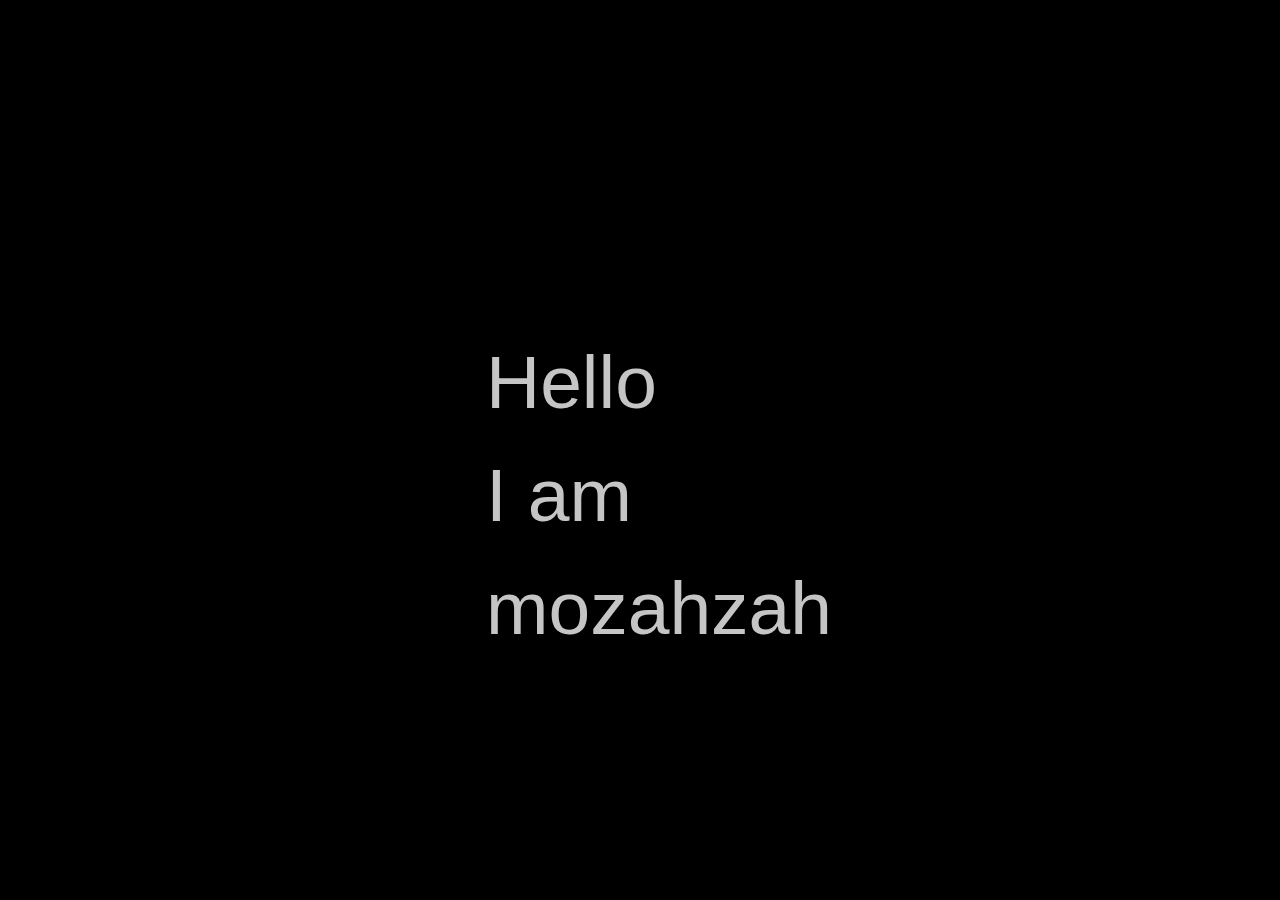
==== home.html @ 397f4d0a "Git init" ====
<!-- 
SPDX-License-Identifier: GPL-2.0-only
Copyright © 2024 mozahzah. All rights reserved.
Author: mozahzah 
-->

<!DOCTYPE html>
<html lang="en">
  <head>
    <meta charset="UTF-8" name="viewport" content="width=device-width, initial-scale=1">
    <link rel="stylesheet" href="style.css">
  </head>
  <body class="home-body">
    <iframe id="home-background-video" class="background-video" src="https://player.vimeo.com/video/541097000?muted=1&autoplay=1&loop=1&background=1&controls=0" 
            frameborder="0" allow="autoplay; fullscreen; picture-in-picture">
    </iframe>
    <div class="home-nav-button-container">
        <button class="home-nav-button" onclick="window.location.href='https://mozahzah.io/about'">
          <span class="intro-text">Hello</span>
          <span class="hover-text">About</span>
        </button>
        <button class="home-nav-button" onclick="window.location.href='https://mozahzah.io/portfolio'">
          <span class="intro-text">I am</span>
          <span class="hover-text">Portfolio</span>
        </button>
        <button class="home-nav-button" onclick="window.location.href='https://mozahzah.io/contact'">
          <span class="intro-text">mozahzah</span>
          <span class="hover-text">Contact</span>
        </button>
    </div>
    <script src="https://code.jquery.com/jquery-3.6.0.min.js"></script>
    <script type="module" src="./src/home.js"></script>
  </body>
</html>
---- style.css ----
/* 
SPDX-License-Identifier: GPL-2.0-only
Copyright © 2024 mozahzah. All rights reserved.
Author: mozahzah 
*/

body 
{
    margin: 0;
    height: 100vh;
    display: flex;
    justify-content: center;
    align-items: center;
    background-color: #000000;
    cursor: crosshair;
}

.background-video 
{
    position: fixed;
    top: 50%;
    left: 50%;
    transform: translate(-50%, -50%);
    width: 3840px;   /* 4K width */
    height: 2160px;  /* 4K height */
    pointer-events: none;
    opacity: 30%;
    z-index: -1;
}

@media screen and (max-width: 3840px) 
{
    .background-video 
    { 
        width: 2560px;   /* 2K/QHD width */
        height: 1440px;  /* 2K/QHD height */
    }
}
@media screen and (max-width: 2560px) 
{
    .background-video 
    {
        width: 1920px;   /* Full HD width */
        height: 1080px;  /* Full HD height */
    }
}

.home-nav-button-container
{
    display: flex; 
    flex-direction: column; 
    align-items: start;
    gap: 25px;
    width: 25vw;
    height: 50vh;
    margin-top: 25vh;
}

.home-nav-button 
{
    width: 70%;
    cursor: pointer;
    color: rgba(0,0,0,1);
    background-color: rgba(0,0,0,0);
    border: none;
    outline: none;
    text-align: left;
}

.intro-text 
{
    display:block; color:#c5c5c5;
}
.hover-text 
{
    display:none;  color: rgb(165, 31, 31);
}
.home-nav-button:hover .intro-text 
{
    display:none;
}
.home-nav-button:hover .hover-text 
{
    display:block;
}

/*Responsive Font Size*/
@media screen and (min-width: 601px) 
{
    .intro-text 
    {
        font-size: 75px;
    }
}
@media screen and (max-width: 600px) 
{
    .intro-text 
    {
        font-size: 42px;
    }
}
@media screen and (min-width: 601px) 
{
    .hover-text 
    {
        font-size: 75px;
    }
}
@media screen and (max-width: 600px) 
{
    .hover-text 
    {
        font-size: 42px;
    }
}


/* Animation Start */   
@keyframes bouncem {
0% {margin-bottom: 20px;}
50% {margin-bottom: 30px;}
100% {margin-bottom: 20px;}}

#touch-anywhere {animation-name: bouncem; animation-duration: 1s;
animation-iteration-count: infinite;animation-timing-function: ease-out;}

  .goLeft {-webkit-transition: all 2s ease;  
 -moz-transition: all 2s ease;  
 -o-transition: all 2s ease;  
 -ms-transition: all 2s ease;  
 transition: all 2s ease;
opacity:0%;
-webkit-transform: translate(60vh);
-moz-transform: translate(60vh);  
 -o-transform: translate(60vh);  
 -ms-transform: translate(60vh);  
 transform: translate(60vh);}

.goRight {-webkit-transition: all 2s ease;  
 -moz-transition: all 2s ease;  
 -o-transition: all 2s ease;  
 -ms-transition: all 2s ease;  
 transition: all 2s ease;
opacity:0%;
-webkit-transform: translate(-60vh);
-moz-transform: translate(-60vh);  
 -o-transform: translate(-60vh);  
 -ms-transform: translate(-60vh);  
 transform: translate(-60vh);}

.goDown {-webkit-transition: all 2s ease;  
 -moz-transition: all 2s ease;  
 -o-transition: all 2s ease;  
 -ms-transition: all 2s ease;  
 transition: all 2s ease;
opacity:0%;
-webkit-transform: translate(0, 60vh);
-moz-transform: translate(0, 60vh);  
 -o-transform: translate(0, 60vh);  
 -ms-transform: translate(0, 60vh);  
 transform: translate(0, 60vh);}

.show {-webkit-transition: all 2s ease;  
 -moz-transition: all 2s ease;  
 -o-transition: all 2s ease;  
 -ms-transition: all 2s ease;  
 transition: all 2s ease;
opacity:100% !important;
 }
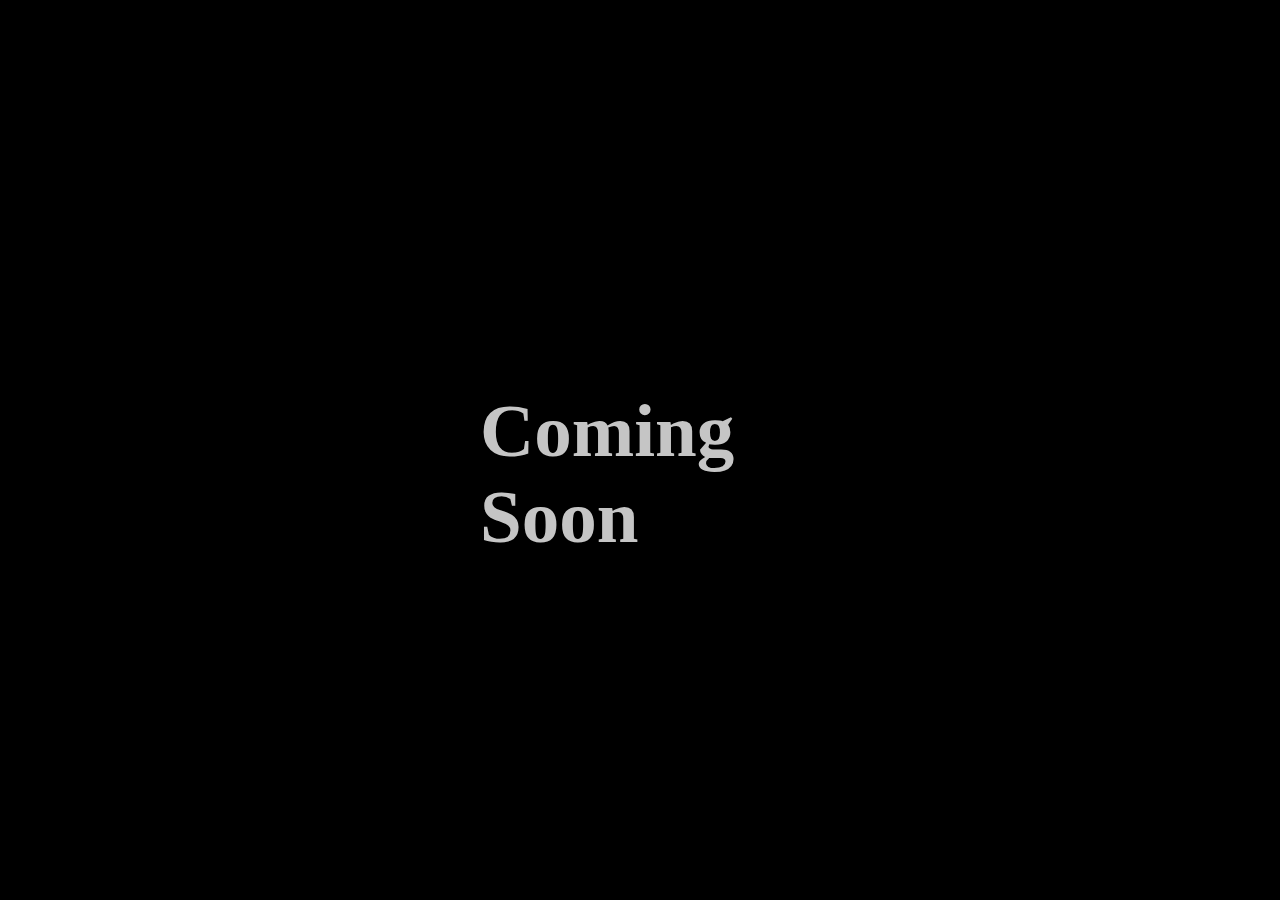
==== commit ad470490: "Adding coming soon" ====
--- a/home.html
+++ b/home.html
@@ -15,7 +15,7 @@
             frameborder="0" allow="autoplay; fullscreen; picture-in-picture">
     </iframe>
     <div class="home-nav-button-container">
-        <button class="home-nav-button" onclick="window.location.href='https://mozahzah.io/about'">
+        <!-- <button class="home-nav-button" onclick="window.location.href='https://mozahzah.io/about'">
           <span class="intro-text">Hello</span>
           <span class="hover-text">About</span>
         </button>
@@ -26,9 +26,10 @@
         <button class="home-nav-button" onclick="window.location.href='https://mozahzah.io/contact'">
           <span class="intro-text">mozahzah</span>
           <span class="hover-text">Contact</span>
-        </button>
+        </button> -->
+        <h1 class="intro-text">Coming Soon</h1>
     </div>
-    <script src="https://code.jquery.com/jquery-3.6.0.min.js"></script>
-    <script type="module" src="./src/home.js"></script>
+    <!-- <script src="https://code.jquery.com/jquery-3.6.0.min.js"></script>
+    <script type="module" src="./src/home.js"></script> -->
   </body>
 </html>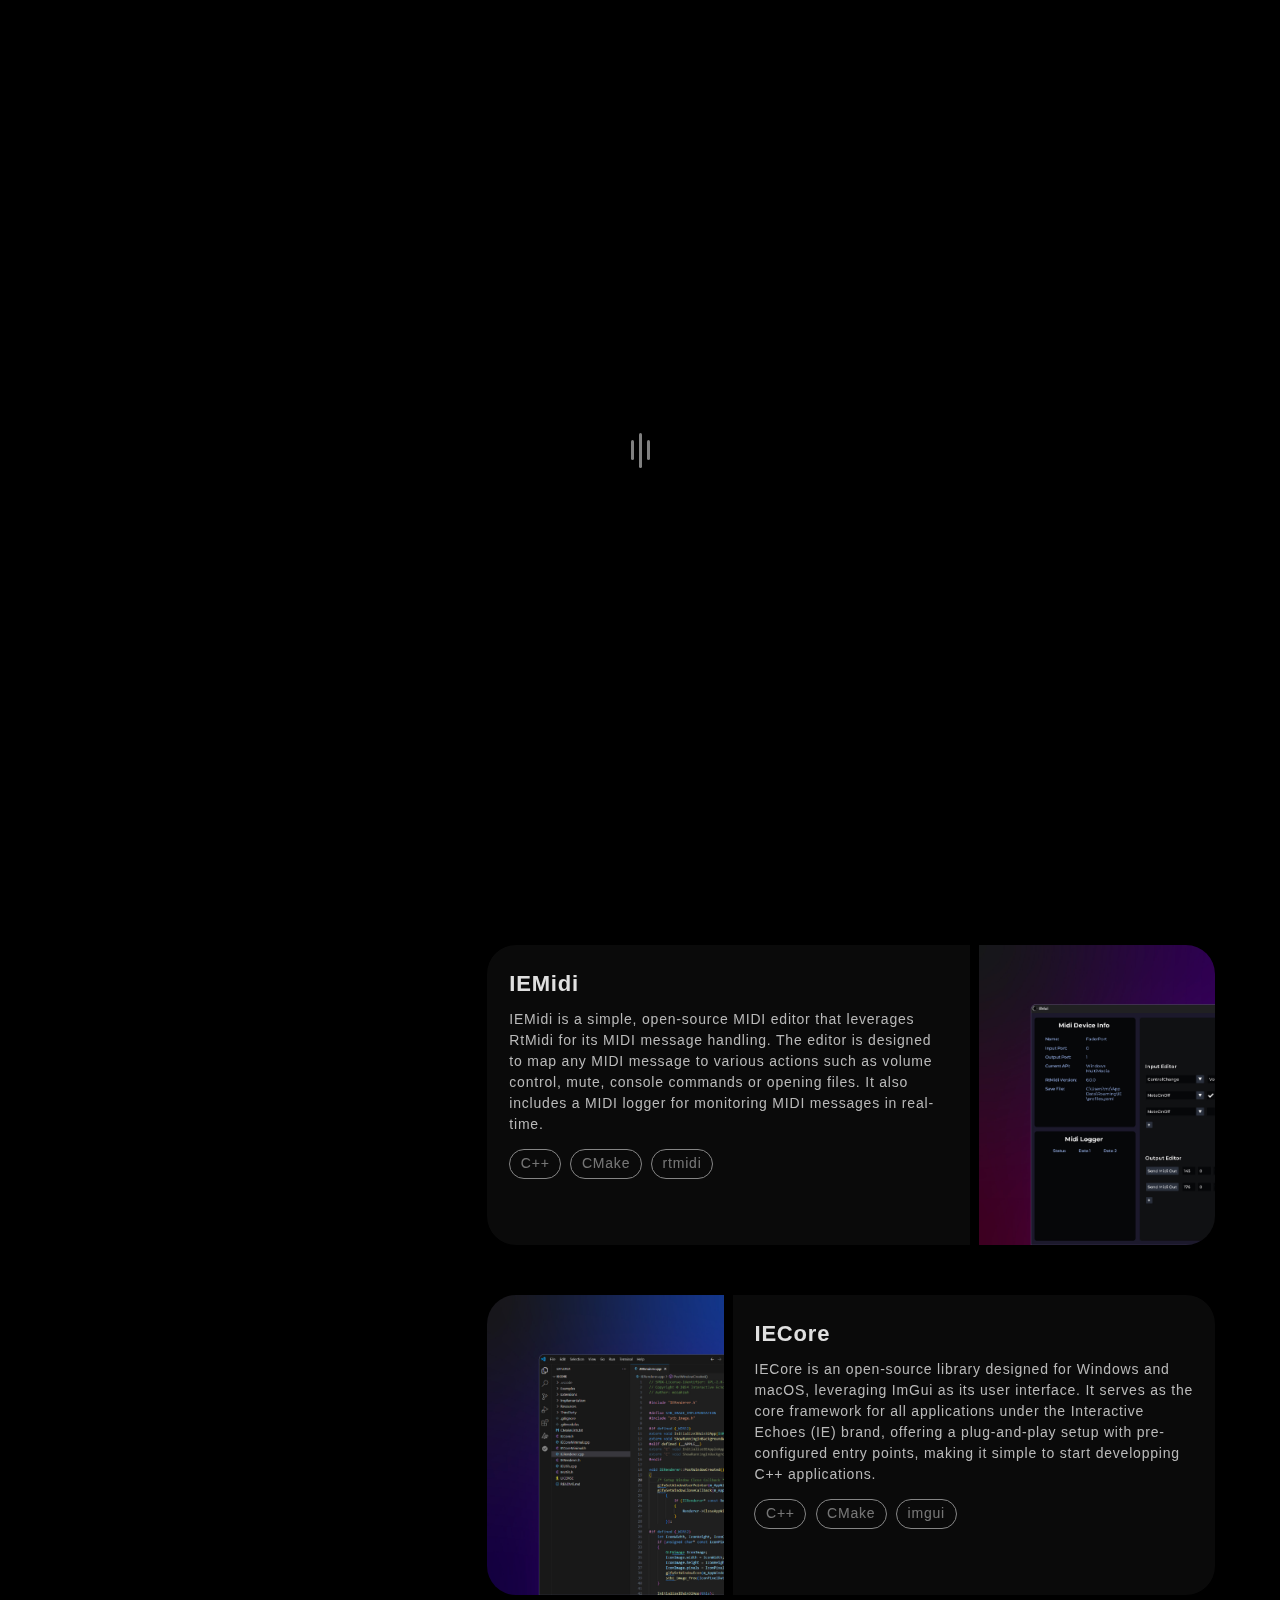
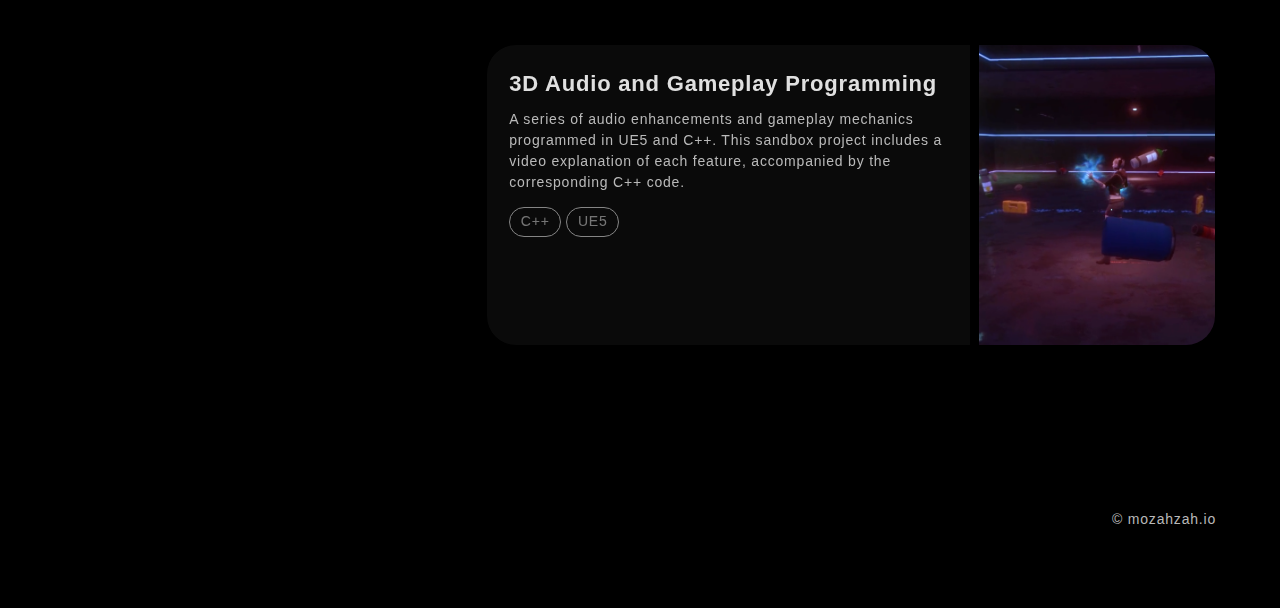
==== commit dbb1b63a: "restructuring" ====
--- a/home.html
+++ b/home.html
@@ -8,28 +8,81 @@
 <html lang="en">
   <head>
     <meta charset="UTF-8" name="viewport" content="width=device-width, initial-scale=1">
-    <link rel="stylesheet" href="style.css">
+    <link rel="stylesheet" href="Styles/home-style.css">
   </head>
-  <body class="home-body">
-    <iframe id="home-background-video" class="background-video" src="https://player.vimeo.com/video/541097000?muted=1&autoplay=1&loop=1&background=1&controls=0" 
-            frameborder="0" allow="autoplay; fullscreen; picture-in-picture">
-    </iframe>
-    <div class="home-nav-button-container">
-        <!-- <button class="home-nav-button" onclick="window.location.href='https://mozahzah.io/about'">
-          <span class="intro-text">Hello</span>
-          <span class="hover-text">About</span>
-        </button>
-        <button class="home-nav-button" onclick="window.location.href='https://mozahzah.io/portfolio'">
-          <span class="intro-text">I am</span>
-          <span class="hover-text">Portfolio</span>
-        </button>
-        <button class="home-nav-button" onclick="window.location.href='https://mozahzah.io/contact'">
-          <span class="intro-text">mozahzah</span>
-          <span class="hover-text">Contact</span>
-        </button> -->
-        <h1 class="intro-text">Coming Soon</h1>
+  <body id="home-body">
+    <div id="loader-container">
+      <div id="loader">
+        <span class="bar"></span>
+        <span class="bar"></span>
+        <span class="bar"></span>
+      </div>
     </div>
-    <!-- <script src="https://code.jquery.com/jquery-3.6.0.min.js"></script>
-    <script type="module" src="./src/home.js"></script> -->
+    <div id="main-section">
+      <div id="fixed-info-section">
+        <div id="home-background-video-container">
+          <iframe 
+          id="home-background-video" 
+          src="https://player.vimeo.com/video/541097000?muted=1&autoplay=1&loop=1&background=1&controls=0" 
+          frameborder="0" 
+          allow="autoplay; fullscreen; picture-in-picture">
+          </iframe>
+          <div id="home-background-video-overlay"></div>
+        </div>
+        <div>
+        <h1>Mo Zahzah</h1>
+        <h2>Audio Developer</h2>
+        </div>
+        <nav class="side-nav" id="home-nav">
+          <ul class="side-nav-list">
+            <li class="side-nav-list-item">
+              <a href="#about-section">
+                <span class="side-nav-text">About</span>
+                <span></span>
+              </a>
+            </li>
+            <li class="side-nav-list-item">
+              <a href="#projects-section">
+                <span class="side-nav-text">Projects</span>
+                <span></span>
+              </a>
+            </li>
+          </ul>
+        </nav>
+        <div id="social-links">
+          <a id="github" class="social-btn" href="https://www.github.com/mozahzah" target="_blank">
+            <svg viewBox="0 0 24 24" height="24" width="24" xmlns="http://www.w3.org/2000/svg"><path d="M12 0c-6.626 0-12 5.373-12 12 0 5.302 3.438 9.8 8.207 11.387.599.111.793-.261.793-.577v-2.234c-3.338.726-4.033-1.416-4.033-1.416-.546-1.387-1.333-1.756-1.333-1.756-1.089-.745.083-.729.083-.729 1.205.084 1.839 1.237 1.839 1.237 1.07 1.834 2.807 1.304 3.492.997.107-.775.418-1.305.762-1.604-2.665-.305-5.467-1.334-5.467-5.931 0-1.311.469-2.381 1.236-3.221-.124-.303-.535-1.524.117-3.176 0 0 1.008-.322 3.301 1.23.957-.266 1.983-.399 3.003-.404 1.02.005 2.047.138 3.006.404 2.291-1.552 3.297-1.23 3.297-1.23.653 1.653.242 2.874.118 3.176.77.84 1.235 1.911 1.235 3.221 0 4.609-2.807 5.624-5.479 5.921.43.372.823 1.102.823 2.222v3.293c0 .319.192.694.801.576 4.765-1.589 8.199-6.086 8.199-11.386 0-6.627-5.373-12-12-12z"></path></svg>
+          </a>
+          <a id="linkedin" class="social-btn" href="https://www.linkedin.com/in/mozahzah/" target="_blank">
+            <svg viewBox="0 0 24 24" height="24" width="24" xmlns="http://www.w3.org/2000/svg"><path d="M4.98 3.5c0 1.381-1.11 2.5-2.48 2.5s-2.48-1.119-2.48-2.5c0-1.38 1.11-2.5 2.48-2.5s2.48 1.12 2.48 2.5zm.02 4.5h-5v16h5v-16zm7.982 0h-4.968v16h4.969v-8.399c0-4.67 6.029-5.052 6.029 0v8.399h4.988v-10.131c0-7.88-8.922-7.593-11.018-3.714v-2.155z"></path></svg>
+          </a>
+        </div>
+      </div>
+      <div id="content-section">
+        <div id="about-section">
+        <h2 class="content-section-title">About</h2>
+        <div id="about-text-section">
+          <p>
+          I’m a developer passionate about crafting intuitive tools that empower audio professionals and address the unique needs of the audio domain.
+          </p>
+          <p>
+          My favorite areas of work include designing and maintaining systems such as multithreaded callback frameworks, game-engine side voice managers, and interactive scripting systems. I also have experience integrating event-based audio engines like WWISE into real-time environments, tackling complex challenges such as sequencer runtime synchronization and real-time parameter control.
+          </p>
+          <p>
+          Currently, I’m a game audio programmer at Archetype Entertainment working on EXODUS (exodusgame.com), a AAA sci-fi RPG, where I design and engineer a wide range of audio systems. 
+          </p>
+        </div>
+        </div>
+        <div id="projects-section">
+        <h2 class="content-section-title">Projects</h2>
+        </div>
+      </div>
+    </div>
+    <div class="footer">
+      <p>© mozahzah.io</p>
+    </div>
+    <script src="https://code.jquery.com/jquery-3.6.0.min.js"></script>
+    <script src="https://player.vimeo.com/api/player.js"></script>
+    <script type="module" src="../Scripts/home.js"></script>
   </body>
 </html>--- a/Styles/home-style.css
+++ b/Styles/home-style.css
@@ -0,0 +1,610 @@
+/* 
+SPDX-License-Identifier: GPL-2.0-only
+Copyright © 2024 mozahzah. All rights reserved.
+Author: mozahzah 
+*/
+
+:root 
+{
+  /* Colors */
+  --primary-font-color: #e0e0e0;
+  --secondary-color: #707070;
+
+  /* Animation */
+  --animation-time: 0.3s;
+
+  /* Colors */
+  --red: #E50914;
+
+  /* Fx */
+  --white-box-shadow: 0 0 15px rgba(255, 255, 255, 0.3);
+  --border-radius: 30px;
+}
+
+* /* Global */
+{
+    font-family: "Assistant", sans-serif;
+    font-optical-sizing: none;
+    font-weight: 200;
+    font-style: normal;
+    letter-spacing: 0.8px;
+    line-height: 1.5;
+    font-size: 14px;
+    color: var(--primary-font-color);
+    word-wrap: break-word;
+    overflow-wrap: break-word;
+    scroll-behavior: smooth;
+}
+
+
+/* Headers */
+
+
+h1
+{
+  font-family: "Space Grotesk", sans-serif;
+  font-optical-sizing: auto;
+  font-weight: 500;
+  font-style: normal;
+  letter-spacing: 2px;
+  padding: 0;
+  margin: 0;
+  font-size: 44px;
+}
+
+h2
+{
+  font-family: "Space Grotesk", sans-serif;
+  font-optical-sizing: auto;
+  color: var(--secondary-color);
+  font-weight: 200;
+  font-style: normal;
+  padding: 0;
+  margin: 0;
+  font-size: 26px;
+}
+
+h3
+{
+  font-family: "Assistant", sans-serif;
+  font-optical-sizing: auto;
+  color: var(--primary-color);
+  font-weight: 600;
+  font-style: normal;
+  padding: 0;
+  margin: 0;
+  font-size: 26px;
+}
+
+p
+{
+  margin-top: 0;
+  color: rgb(185, 185, 185);
+}
+
+
+/* Body and Background */
+
+
+body 
+{
+    margin: 0;
+    height: 100%;
+    background-color: #000000;
+    cursor: crosshair;
+}
+
+#home-background-video-container 
+{
+  position: absolute;
+  left: -10%;
+  top: -10%;
+  height: 90%;
+  width: 90%;
+  transition: all 0.4s linear;
+  pointer-events: none;
+  z-index: -1;
+  overflow: hidden;
+}
+
+#home-background-video 
+{
+  position: absolute;
+  top: 0;
+  left: 0;
+  width: 100%;
+  height: 100%;
+  transform: scale(1.7);
+  z-index: -2;
+  opacity: 0.2; 
+  pointer-events: none;
+  overflow: hidden;
+}
+
+#home-background-video-overlay 
+{
+  position: absolute;
+  top: 0;
+  left: 0;
+  width: 100%;
+  height: 100%;
+  background: radial-gradient(
+    ellipse at center,
+    rgba(0, 0, 0, 0) 20%,
+    rgba(0, 0, 0) 50%,
+    rgb(0, 0, 0) 100%
+);
+  z-index: -1;
+  pointer-events: none;
+  overflow: hidden;
+}
+
+
+/* Content */
+
+
+#main-section
+{
+    padding-top: 5%;
+    display: flex;
+    flex-direction: row;
+    align-items: start;
+    justify-content: end;
+    padding-right: 5%;
+}
+
+#fixed-info-section
+{
+    position: fixed;
+    width: 40%;
+    height: 80%;
+    left: 0;
+    display: flex;
+    flex-direction: column;
+    align-items: start;
+    justify-content: space-between;
+    padding-left: 10%;
+    overflow: hidden;
+}
+
+
+/* Content Section */
+
+
+#content-section
+{
+    width: 60%;
+    margin-top: 1%;
+    display: flex;
+    flex-direction: column;
+    align-items: start;
+    gap: 150px;
+    z-index: 1;
+}
+
+.content-section-title
+{
+  color: var(--primary-color);
+}
+
+#about-section
+{
+  display: flex;
+  flex-direction: column;
+  align-items: start;
+  gap: 30px;
+}
+
+#projects-section
+{
+  display: flex;
+  flex-direction: column;
+  align-items: start;
+  gap: 50px;
+}
+
+.project-container 
+{
+  display: flex;
+  flex-direction: row;
+  align-items: start;
+  padding: 0% 0% 0% 0%;
+  transition: all var(--animation-time) ease;
+  width: 100%;
+  height: 300px;
+  gap: 7px;
+  border-radius: var(--border-radius);
+}
+
+.project-container-hovered
+{
+  box-shadow: var(--white-box-shadow);
+  .project-image-wrapper
+  {
+    transform: scale(1.1);
+    border-radius: var(--border-radius);
+    cursor: pointer;
+  }
+
+  .arrow
+  {
+    opacity: 0.7;
+  }
+}
+
+.project-container:hover 
+{
+  box-shadow: var(--white-box-shadow);
+  .project-image-wrapper
+  {
+    transform: scale(1.1);
+    border-radius: var(--border-radius);
+    cursor: pointer;
+  }
+
+  .arrow
+  {
+    opacity: 0.7;
+  }
+}
+
+.project-text-section
+{
+  width: 65%;
+  height: 100%;
+  padding-left: 3%;
+  padding-right: 3%;
+  display: flex;
+  flex-direction: column;
+  align-items: start;
+  background-color: rgb(10, 10, 10);
+  border:rgb(0, 0, 0);
+  border-style: solid;
+  border-width: 1px;
+}
+
+.project-title
+{
+  margin-top: 5%;
+  margin-bottom: 2%;
+  font-size: 22px;
+}
+
+.project-tools
+{
+  display: flex;
+  flex-direction: row;
+  gap: 5%;
+}
+
+.project-tools-item
+{
+  display: flex;
+  align-items: center;
+  justify-content: center;
+  padding-top: .25rem;
+  padding-bottom: .25rem;
+  padding-left: .75rem;
+  padding-right: .75rem;
+  border-radius: 9999px;
+  border: white;
+  border-style: solid;
+  border-width: 1px;
+  opacity: 0.5;
+}
+
+.project-image-wrapper
+{
+  position: relative;
+  width: 35%;
+  height: 100%;
+  overflow: hidden;
+  transition: all var(--animation-time) ease;
+  border:rgb(0, 0, 0);
+  border-style: solid;
+  border-width: 1px;
+}
+
+.arrow
+{
+  position: absolute;
+  font-size: 30px;
+  font-weight: bold;
+  transform: rotate(-45deg);
+  right: 10px;
+  transition: all var(--animation-time) ease;
+  opacity: 0;
+}
+
+.project-image-wrapper img 
+{
+  width: 100%;
+  height: 100%;
+  object-fit: cover;
+  transition: transform var(--animation-time) ease;
+  top: 0;
+  left: 0;
+}
+
+.add-right-border-radius
+{
+  border-top-right-radius: var(--border-radius);
+  border-bottom-right-radius: var(--border-radius);
+}
+
+.add-left-border-radius
+{
+  border-top-left-radius: var(--border-radius);
+  border-bottom-left-radius: var(--border-radius);
+}
+
+
+/* Footer */
+
+
+.footer
+{
+  height: 200px;
+  display: flex;
+  align-items: end;
+  justify-content: end;
+  padding-right: 5%;
+  padding-bottom: 5%;
+}
+
+
+/* Nav */
+
+
+.side-nav
+{
+  margin-top: 0%;
+}
+
+.side-nav-list 
+{
+  list-style: none;
+  padding: 0;
+  margin: 0;
+  display: flex;
+  flex-direction: column;
+  gap: 10px;
+}
+
+.side-nav-list-item
+{
+  position: relative;
+  display: flex;
+  flex-direction: row;
+}
+
+.side-nav-list-item a
+{
+  text-decoration: none;
+}
+
+.side-nav-text
+{
+  color: var(--secondary-color);
+  font-size: 18px;
+  font-weight: 500;
+  font-family: "Space Grotesk", sans-serif;
+  transition: all var(--animation-time) ease;
+}
+
+.side-nav-list-item a span:last-child
+{
+  display: block;
+  width: 100%;
+  height: 2px;
+  background-color: var(--red);
+  margin-bottom: 5px; 
+  transition: transform var(--animation-time) ease;
+  transform: scaleX(0);
+}
+
+.side-nav-list-item a:hover span:last-child 
+{
+  transform: scaleX(1);
+  transform-origin: left;
+}
+
+.side-nav-list-item a:hover .side-nav-text
+{
+  color: var(--primary-font-color);
+}
+
+.side-nav-list-item a.active span:last-child 
+{
+  transform: scaleX(1);
+  transform-origin: left;
+}
+
+.side-nav-list-item a.active .side-nav-text
+{
+  color: var(--primary-font-color);
+}
+
+
+/* Social Links */
+
+
+#social-links
+{
+  display: flex;
+  flex-direction: row;
+}
+
+.social-btn 
+{
+  display: flex;
+  align-items: center;
+  justify-content: center;
+  cursor: pointer;
+  height: 40px;
+  width: 40px;
+  color: #333;
+  border-radius: 10px;
+  box-shadow: 0px 10px 10px rgba(0,0,0,0.1);
+  background: rgba(255, 255, 255, 0.05);
+  margin: 5px;
+  transition: var(--animation-time) ease;
+}
+
+.social-btn svg 
+{
+  height: 24px;
+  width: 24px;
+}
+
+.social-btn:hover 
+{
+  transform: scale(1.2);
+  border-radius: 5px;
+}
+
+#linkedin svg 
+{
+  fill: #0e76a8;
+}
+
+#github svg
+{
+  fill: #333;
+}
+
+
+/* Responsiveness */
+
+
+@media screen and (max-width: 900px) 
+{
+  *
+  {
+    font-size: 12px;
+  }
+
+  h1
+  {
+    font-size: 40px;
+  }
+
+  h2
+  {
+    font-size: 22px;
+  }
+
+  h3
+  {
+    font-size: 22px;
+  }
+
+  #main-section
+  {
+    padding-left: 5%;
+    flex-direction: column;
+    gap: 40px;
+  }
+
+  #fixed-info-section
+  {
+    position: static;
+    flex-direction: row;
+    align-items: center;
+    width: 100%;
+    padding-left: 0;
+  }
+
+  #home-background-video-container
+  {
+    top: -25%;
+    left: 5%;
+  }
+
+  .side-nav
+  {
+    display: none;
+  }
+
+  #content-section
+  {
+    width: 100%;
+  }
+
+  .project-text-section
+  {
+    padding-left: 4%;
+  }
+
+  .footer
+  {
+    height: 100px;
+  }
+}
+
+
+/* Loader */
+
+
+#loader-container 
+{
+  position: absolute;
+  display: flex;
+  justify-content: center;
+  align-items: center;
+  z-index: 9999;
+  background-color: rgb(0, 0, 0);
+  width: 100%;
+  height: 100%;
+  opacity: 1;
+  transition: opacity 0.5s ease-in-out;
+  overflow: hidden;
+}
+
+#loader-container.hidden 
+{
+  opacity: 0;
+  pointer-events: none;
+}
+
+#loader 
+{
+  display: flex;
+  align-items: center;
+}
+
+.bar 
+{
+  display: inline-block;
+  width: 3px;
+  height: 20px;
+  background-color: rgba(255, 255, 255, .5);
+  border-radius: 10px;
+  animation: scale-up4 1s linear infinite;
+}
+
+.bar:nth-child(2) 
+{
+  height: 35px;
+  margin: 0 5px;
+  animation-delay: .25s;
+}
+
+.bar:nth-child(3) 
+{
+  animation-delay: .5s;
+}
+
+@keyframes scale-up4 
+{
+  20% 
+  {
+    background-color: #ffff;
+    transform: scaleY(1.5);
+  }
+
+  40% 
+  {
+    transform: scaleY(1);
+  }
+}
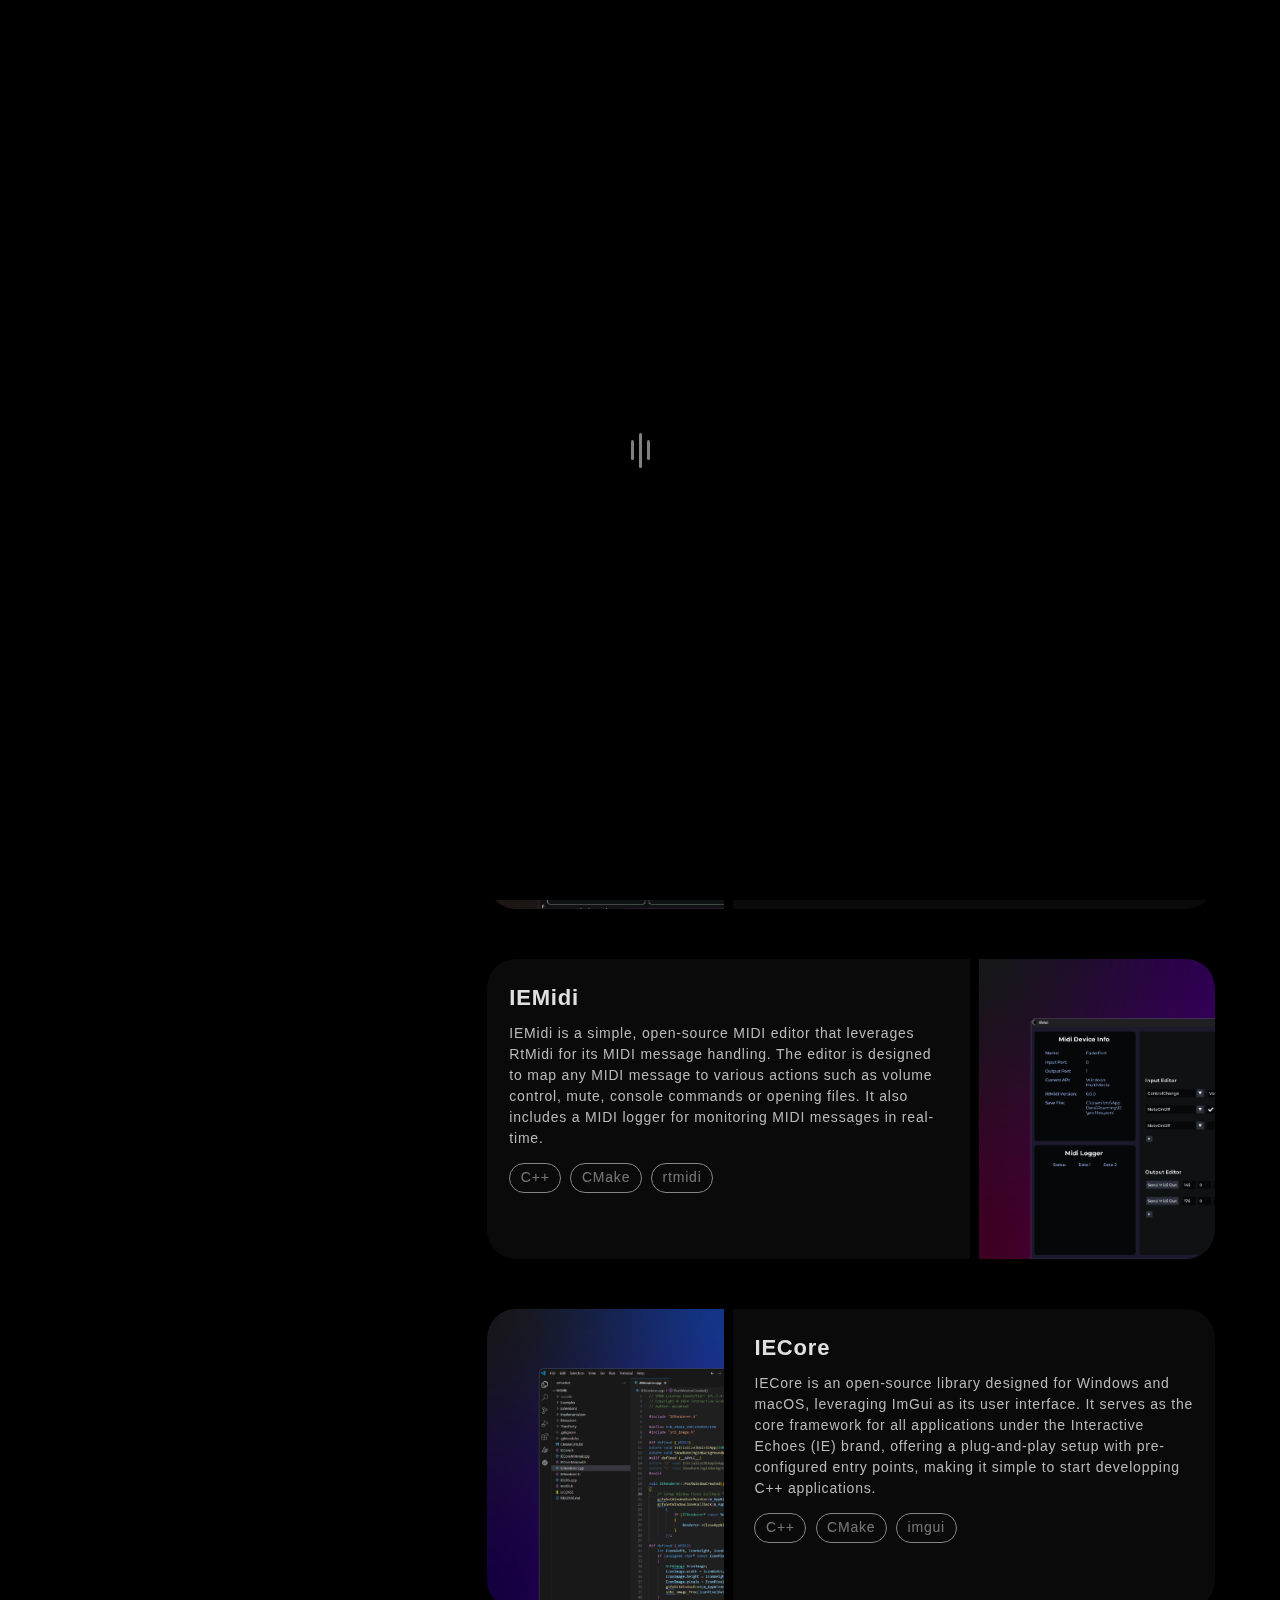
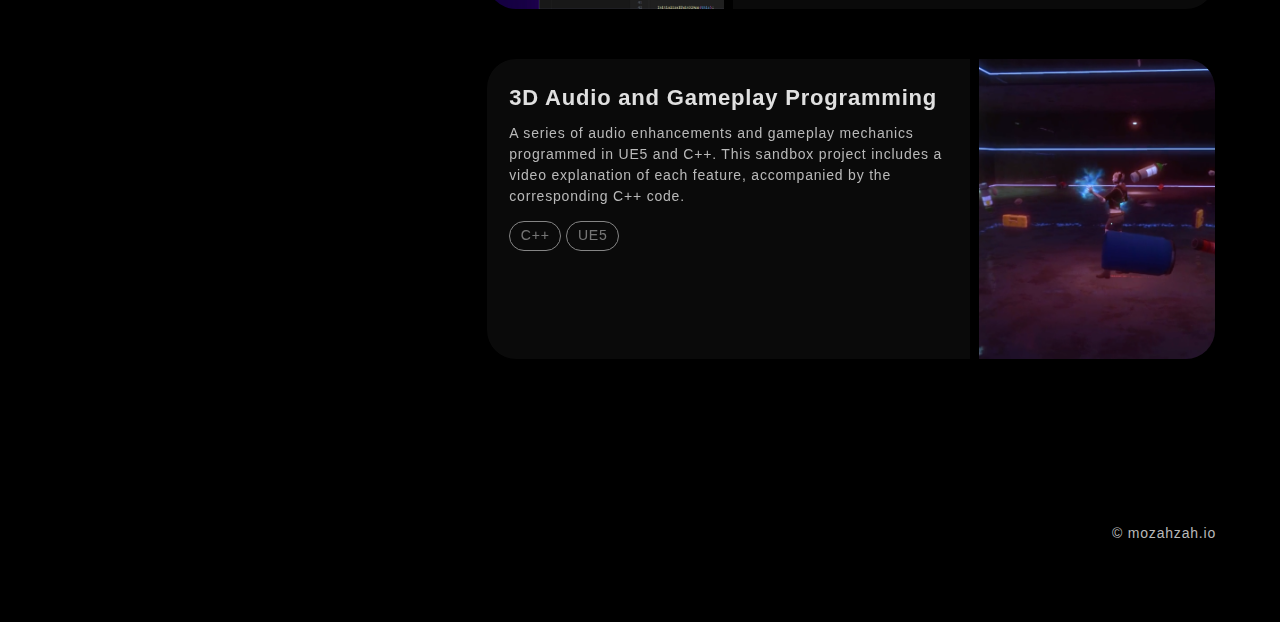
==== commit 87204fab: "updated about" ====
--- a/home.html
+++ b/home.html
@@ -63,13 +63,16 @@
         <h2 class="content-section-title">About</h2>
         <div id="about-text-section">
           <p>
-          I’m a developer passionate about crafting intuitive tools that empower audio professionals and address the unique needs of the audio domain.
+            As an audio developer, my work focuses on bridging the gap between technology and creativity. I enjoy building tools for audio implementers, working with composers, and partnering with sound designers.
           </p>
           <p>
-          My favorite areas of work include designing and maintaining systems such as multithreaded callback frameworks, game-engine side voice managers, and interactive scripting systems. I also have experience integrating event-based audio engines like WWISE into real-time environments, tackling complex challenges such as sequencer runtime synchronization and real-time parameter control.
+            Currently, I'm part of the team at Archetype Entertainment, working on the upcoming game Exodus (exodusgame.com). My role involves solving a variety of engineering challenges, ranging from high-level system design to low-level optimizations.
           </p>
           <p>
-          Currently, I’m a game audio programmer at Archetype Entertainment working on EXODUS (exodusgame.com), a AAA sci-fi RPG, where I design and engineer a wide range of audio systems. 
+            In my free time, you’ll often find me diving into audio DSP, contributing to open-source projects, or tinkering with anything that makes sound.
+          </p>
+          <p>
+            Always learning. Always listening.
           </p>
         </div>
         </div>
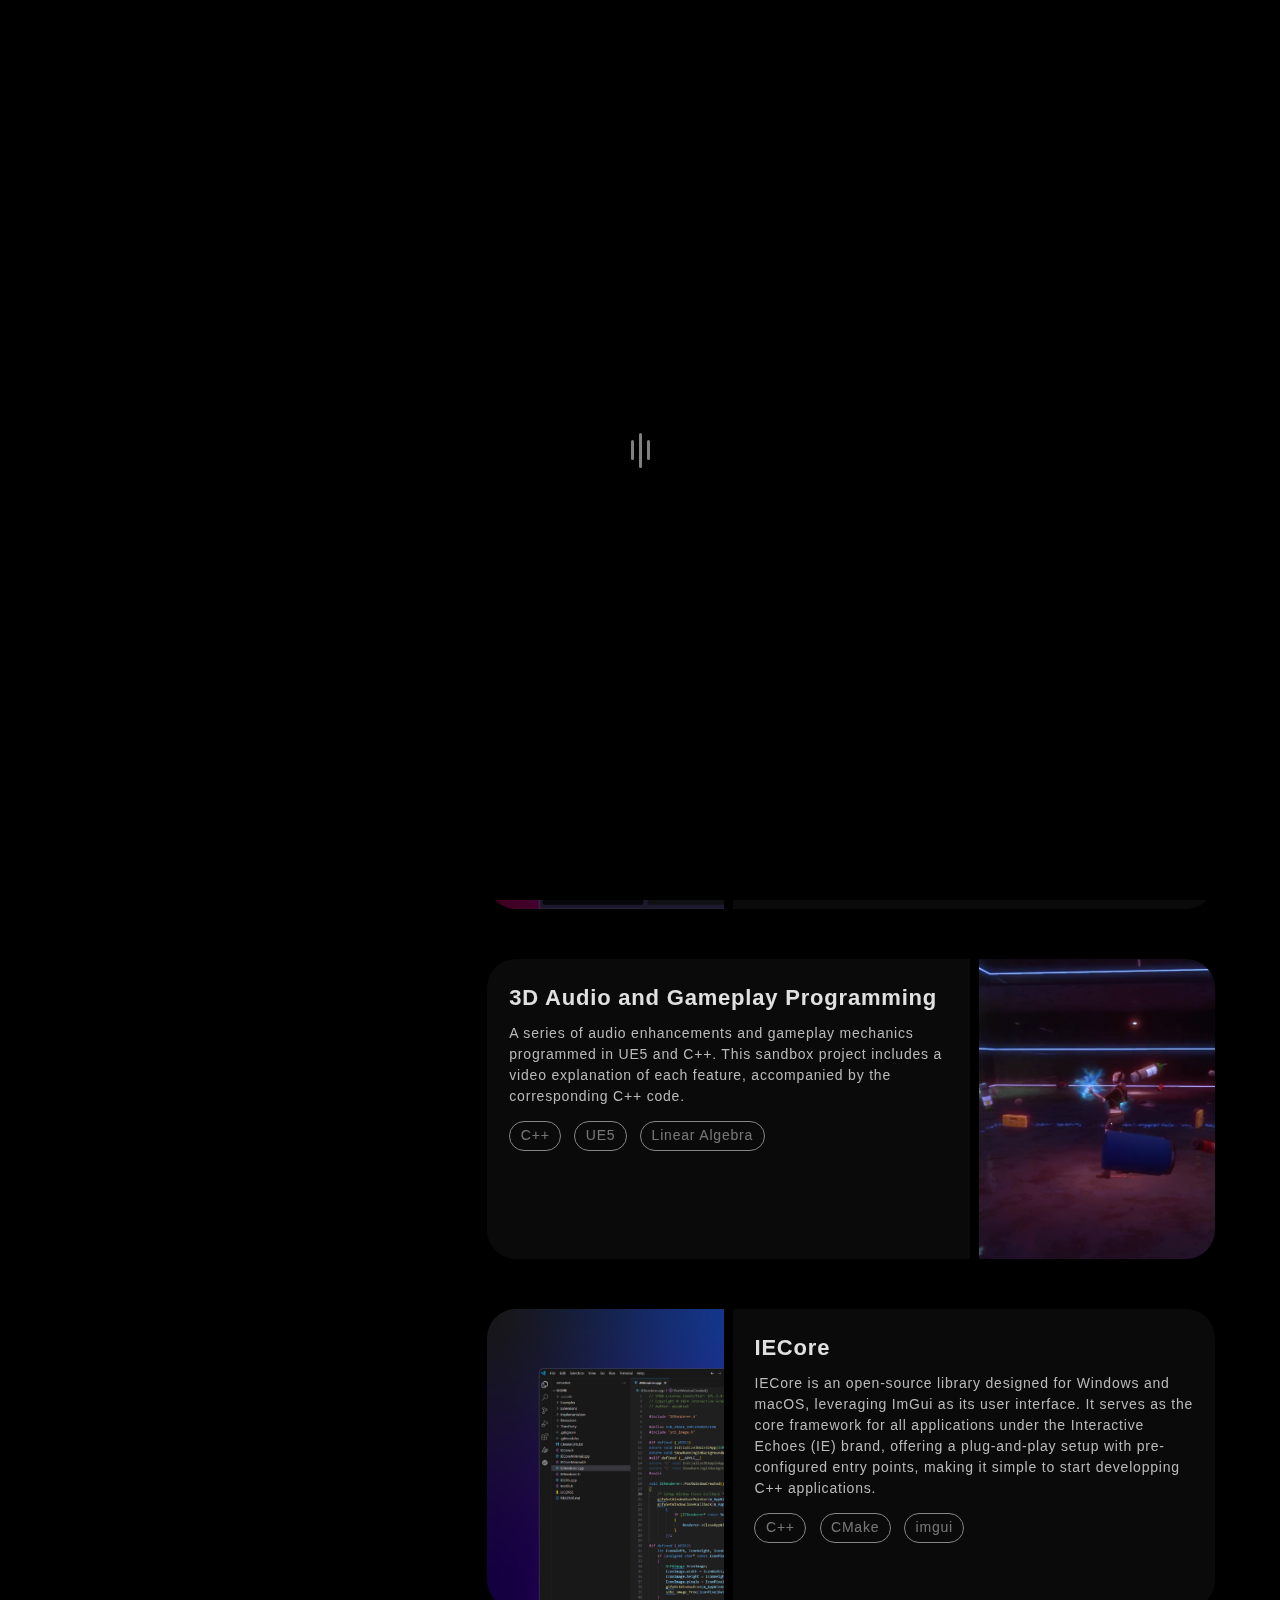
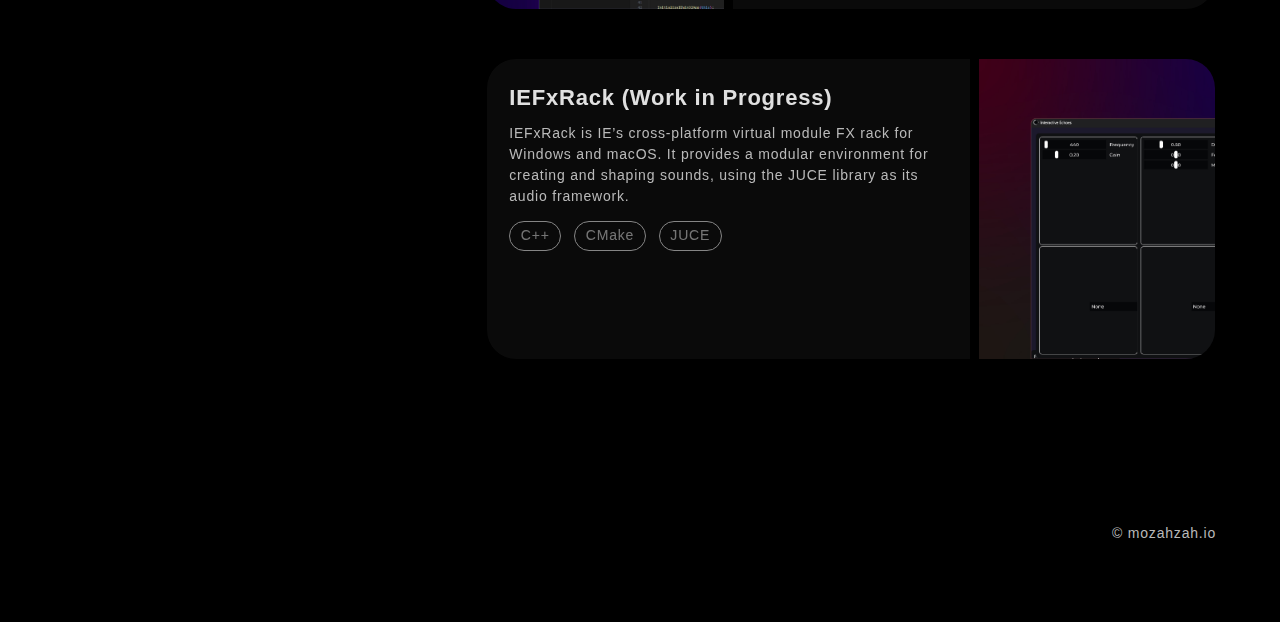
==== commit 2a42d0a3: "update to copyright statement" ====
--- a/home.html
+++ b/home.html
@@ -1,6 +1,6 @@
 <!-- 
 SPDX-License-Identifier: GPL-2.0-only
-Copyright © 2024 mozahzah. All rights reserved.
+Copyright © mozahzah. All rights reserved.
 Author: mozahzah 
 -->
 
--- a/Styles/home-style.css
+++ b/Styles/home-style.css
@@ -1,6 +1,6 @@
 /* 
 SPDX-License-Identifier: GPL-2.0-only
-Copyright © 2024 mozahzah. All rights reserved.
+Copyright © mozahzah. All rights reserved.
 Author: mozahzah 
 */
 
@@ -274,7 +274,10 @@
 {
   display: flex;
   flex-direction: row;
-  gap: 5%;
+  align-items: start;
+  flex-wrap:wrap;
+  width: 100%;
+  gap: 3%;
 }
 
 .project-tools-item
@@ -501,7 +504,8 @@
 
   #main-section
   {
-    padding-left: 5%;
+    padding-left: 3%;
+    padding-right: 3%;
     flex-direction: column;
     gap: 40px;
   }
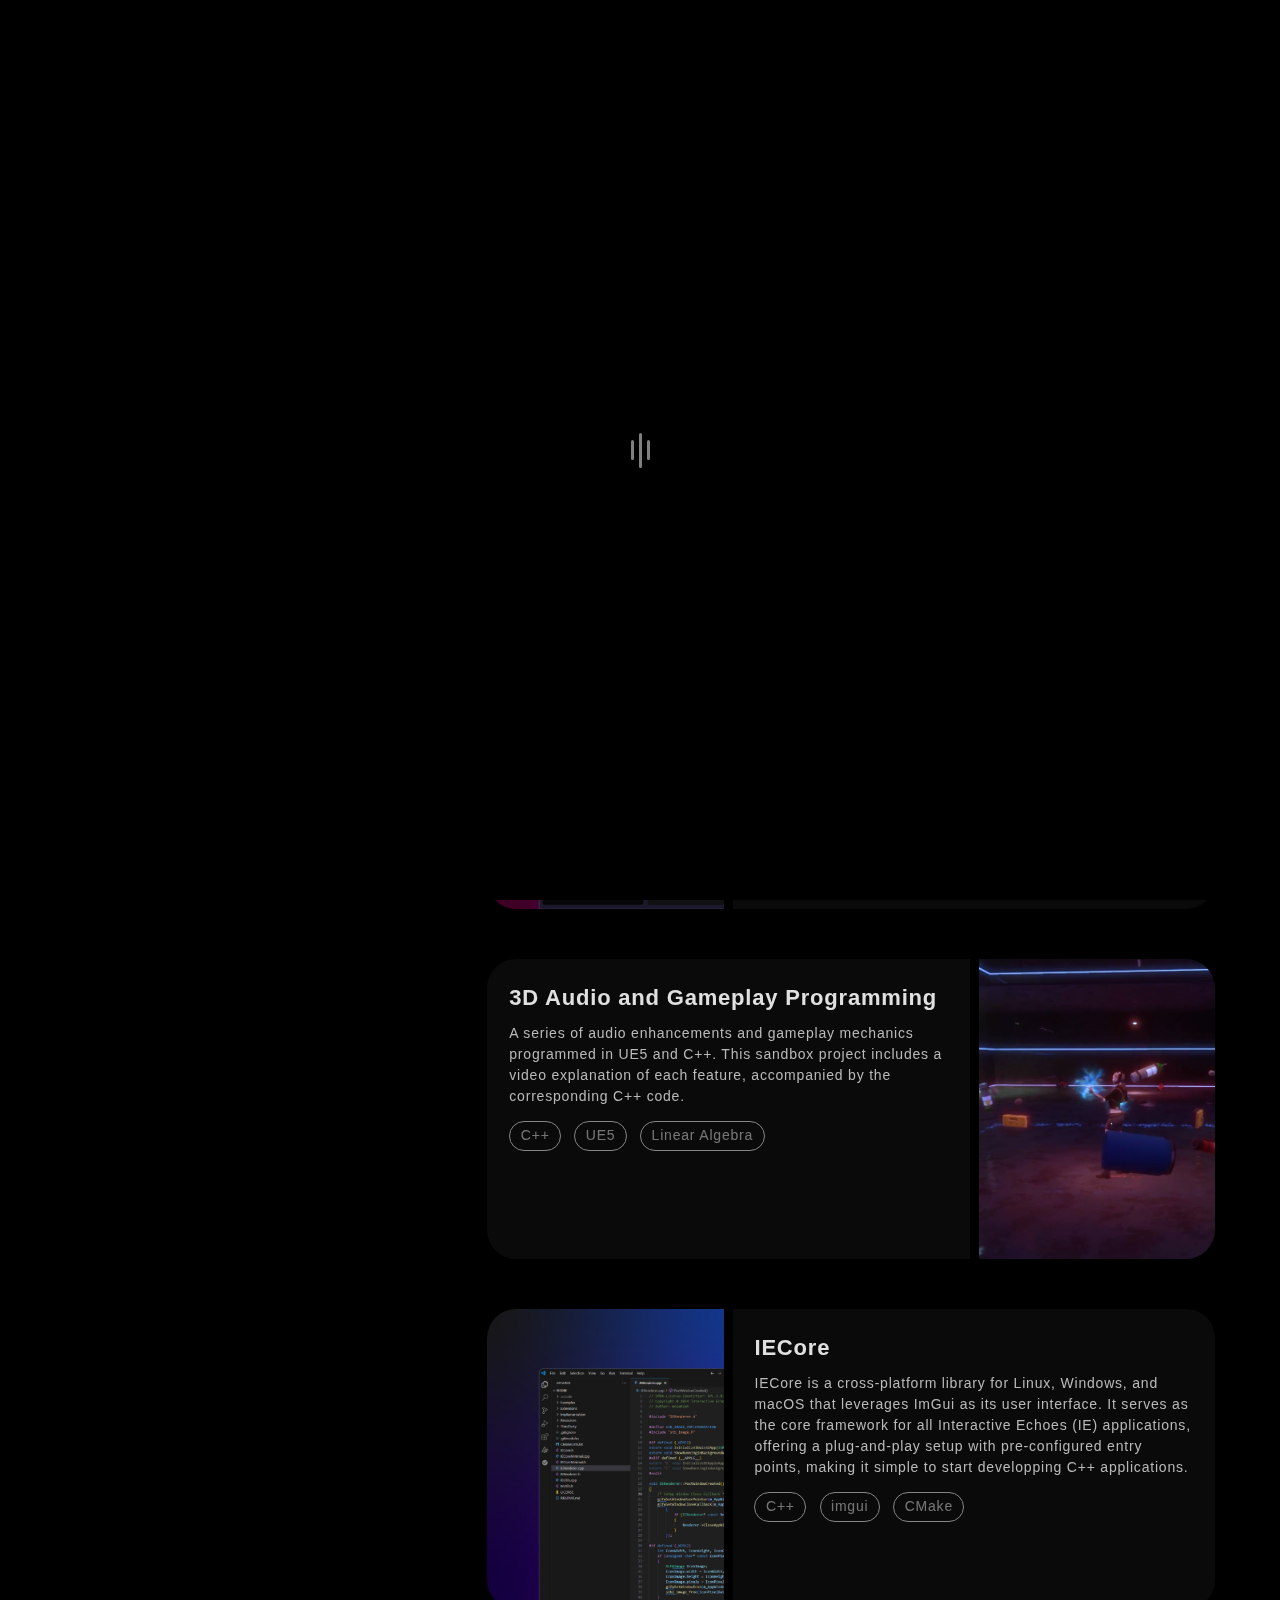
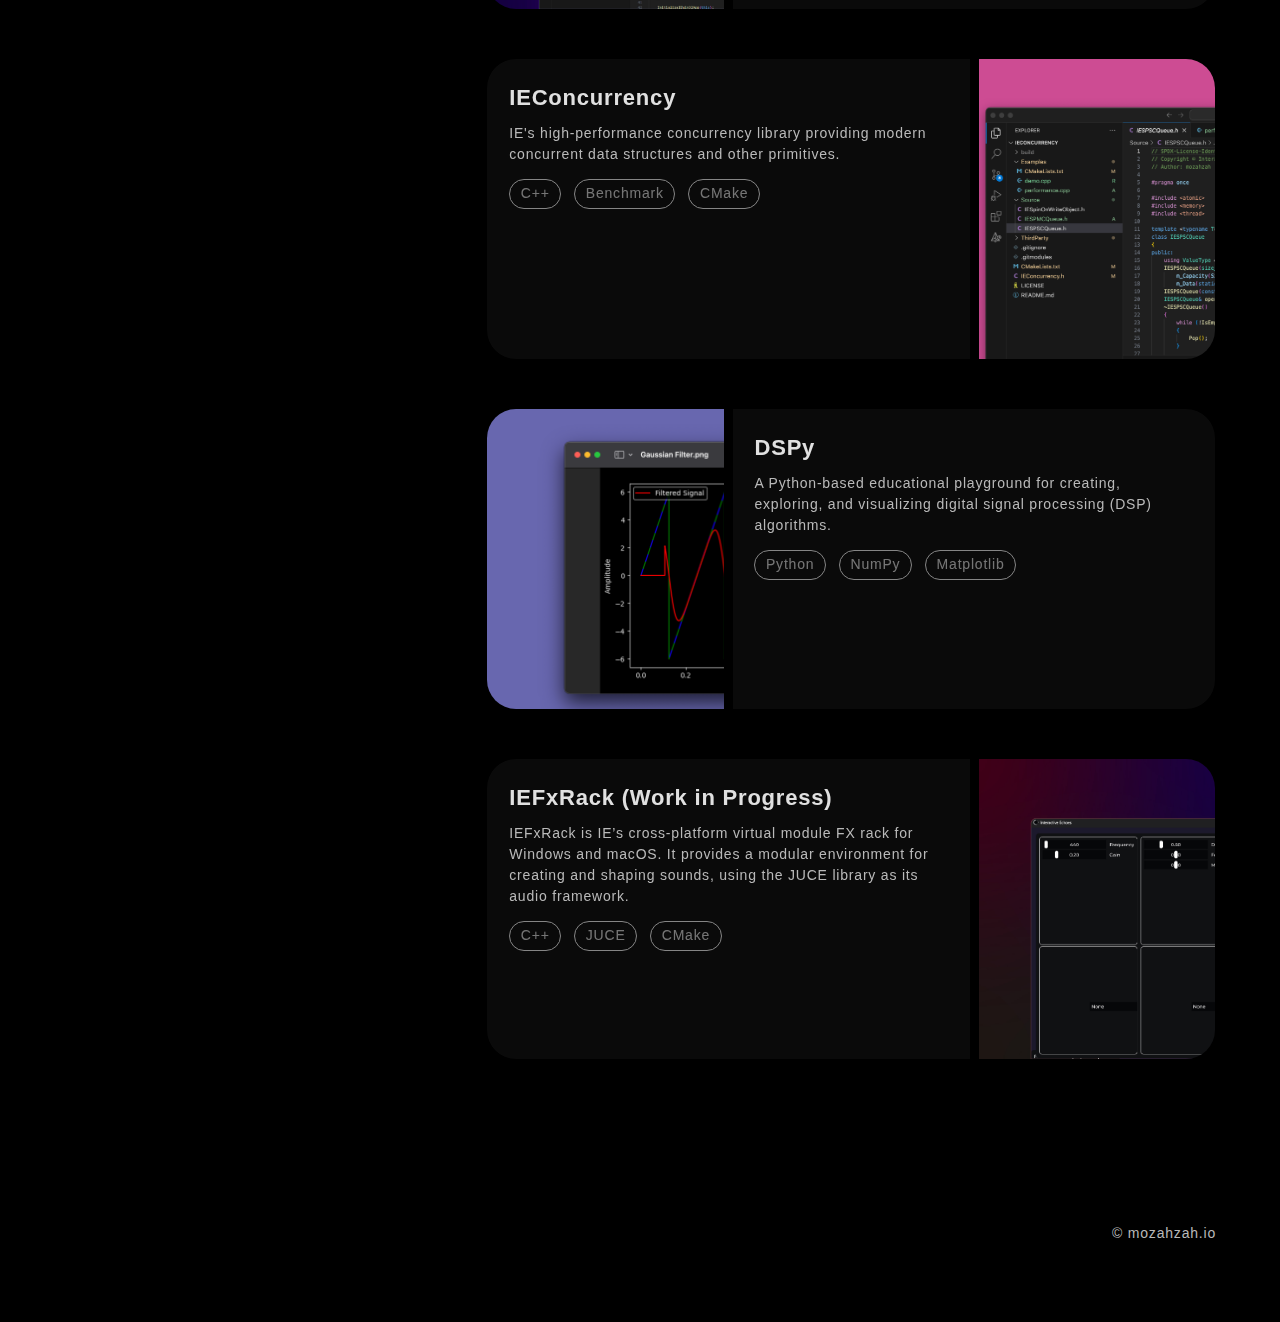
==== commit 96e5d036: "adding metadata" ====
--- a/home.html
+++ b/home.html
@@ -9,6 +9,9 @@
   <head>
     <meta charset="UTF-8" name="viewport" content="width=device-width, initial-scale=1">
     <link rel="stylesheet" href="Styles/home-style.css">
+    <title>mozahzah - Audio Developer</title>
+    <meta name="keywords" content="c++, cpp, concurrency, multithreading, cmake, software, audio software development, C++ programming, audio processing, real-time audio, digital signal processing (DSP), audio algorithms, multithreading in C++, audio SDKs, music software development, audio engine design, sound synthesis, audio plugins, low-latency audio">
+    <link rel="icon" href="./CMS/Resources/mozahzah-Logo.png" type="image/x-icon">
   </head>
   <body id="home-body">
     <div id="loader-container">
@@ -86,6 +89,6 @@
     </div>
     <script src="https://code.jquery.com/jquery-3.6.0.min.js"></script>
     <script src="https://player.vimeo.com/api/player.js"></script>
-    <script type="module" src="../Scripts/home.js"></script>
+    <script type="module" src="./Scripts/home.js"></script>
   </body>
 </html>--- a/Styles/home-style.css
+++ b/Styles/home-style.css
@@ -533,6 +533,7 @@
   #content-section
   {
     width: 100%;
+    gap: 50px;
   }
 
   .project-text-section
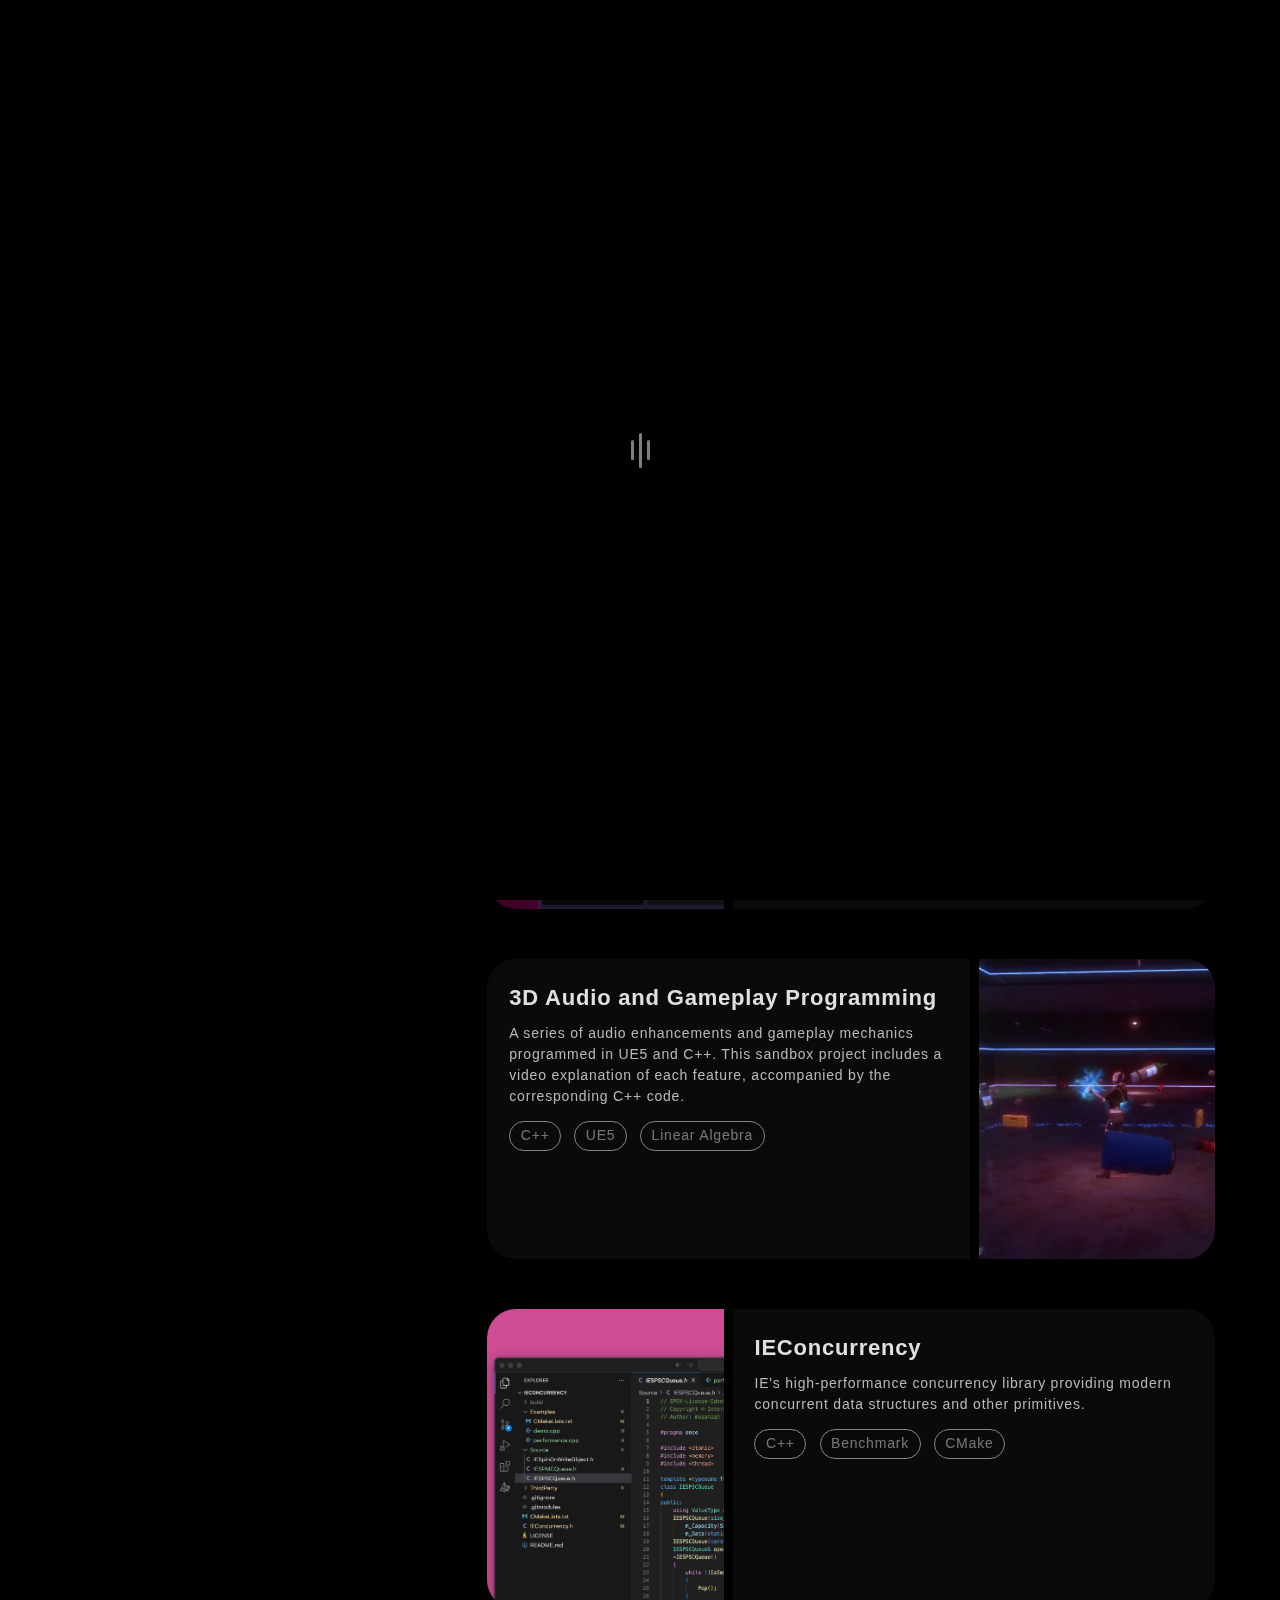
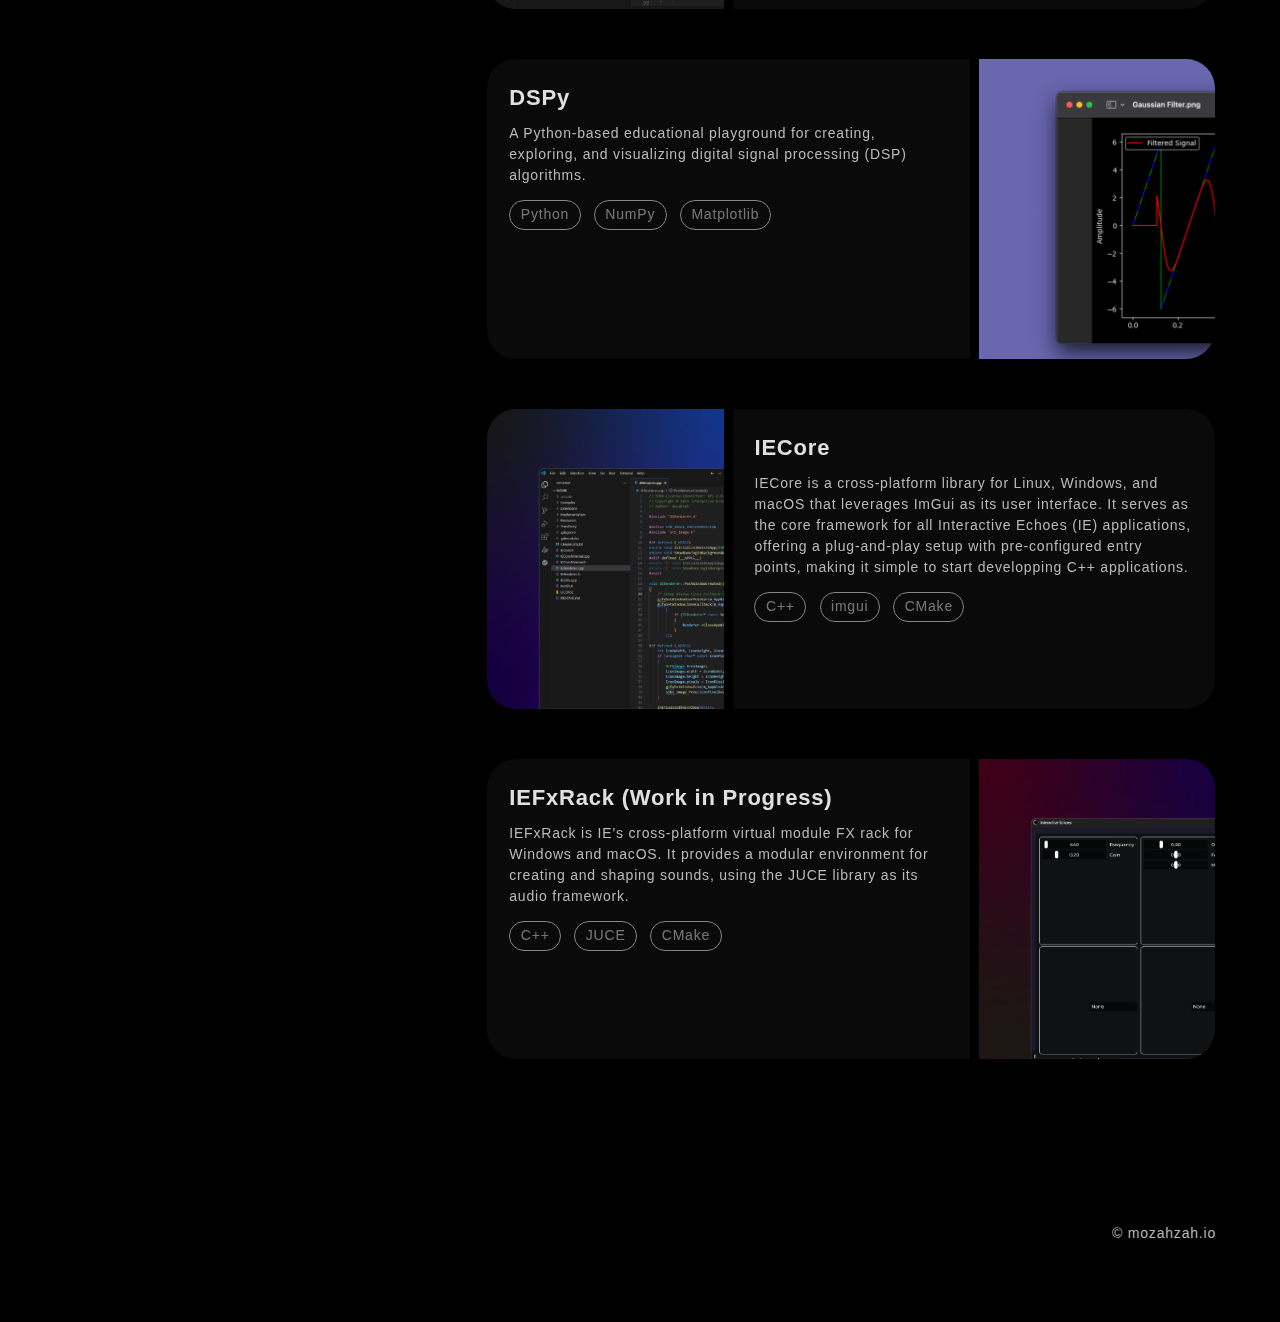
==== commit ed717bb6: "about fix" ====
--- a/home.html
+++ b/home.html
@@ -66,13 +66,13 @@
         <h2 class="content-section-title">About</h2>
         <div id="about-text-section">
           <p>
-            As an audio developer, my work focuses on bridging the gap between technology and creativity. I enjoy building tools for audio implementers, working with composers, and partnering with sound designers.
+            As a game audio developer, my work focuses on bridging the gap between technology and creativity. I enjoy building intuitive tools, working with composers, and partnering with designers.
           </p>
           <p>
             Currently, I'm part of the team at Archetype Entertainment, working on the upcoming game Exodus (exodusgame.com). My role involves solving a variety of engineering challenges, ranging from high-level system design to low-level optimizations.
           </p>
           <p>
-            In my free time, you’ll often find me diving into audio DSP, contributing to open-source projects, or tinkering with anything that makes sound.
+            In my free time, you'll often find me diving into audio DSP, contributing to open-source projects, or exploring niche areas of software development.
           </p>
           <p>
             Always learning. Always listening.
--- a/Styles/home-style.css
+++ b/Styles/home-style.css
@@ -553,7 +553,7 @@
 
 #loader-container 
 {
-  position: absolute;
+  position: fixed;
   display: flex;
   justify-content: center;
   align-items: center;
